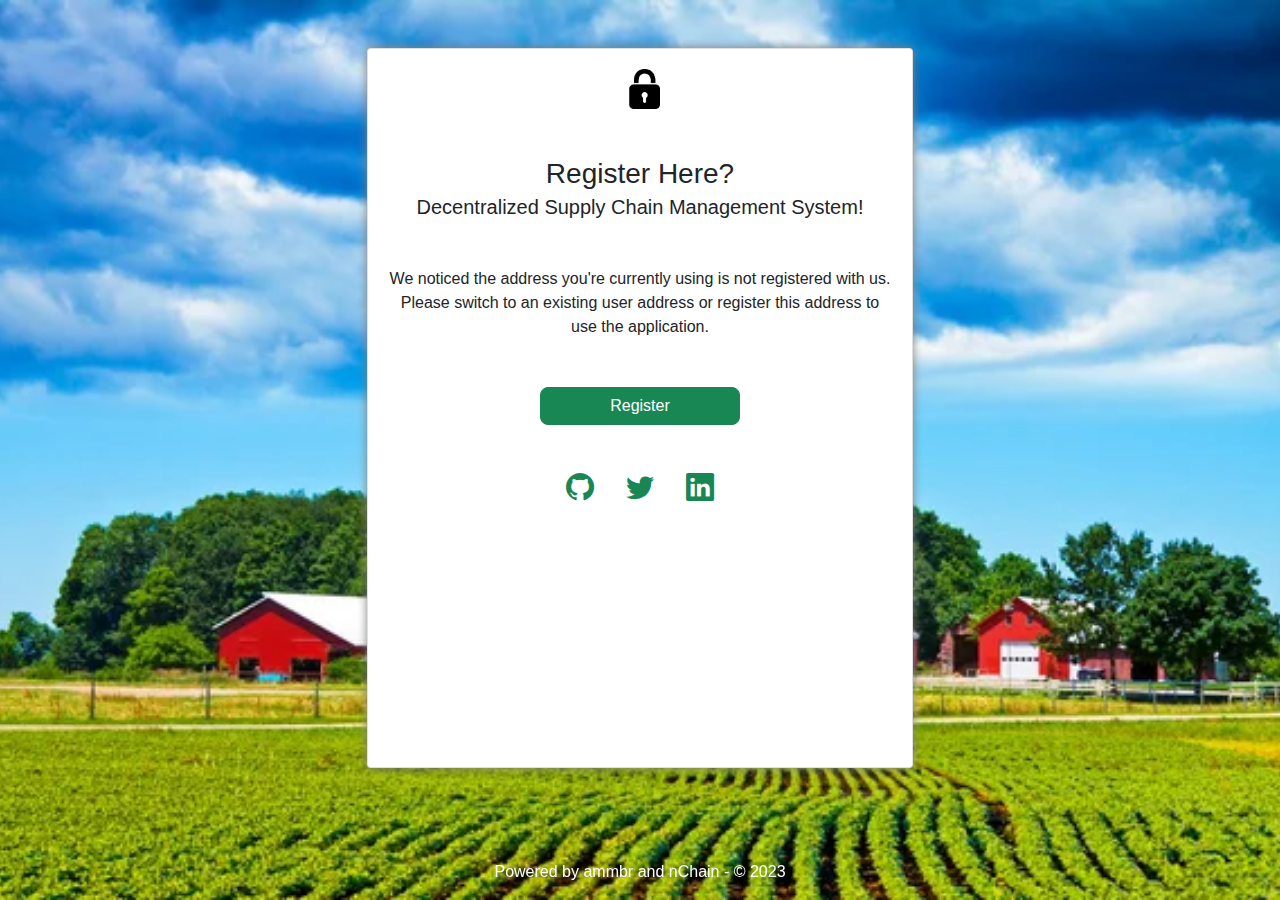
==== index.html @ d716570a "first commit of the farmer project" ====
<html>
<head>
<!-- Include bootstrap via CDN -->
<link rel="stylesheet" href="bootstrap-5.1.3-dist/css/bootstrap.min.css">
<link rel="stylesheet" href="index.css">
<link rel="stylesheet" href="https://cdn.jsdelivr.net/npm/bootstrap-icons@1.11.1/font/bootstrap-icons.css">
</head>
<body>
<!-- Change the background-image to background-color -->

<div class="container">
  <div class="row justify-content-center">
    <div class="col-md-6">
      <!-- Use a card component for the box -->
  
      <div class="card mt-5">
        <div class="card-body">
            <div class="d-flex justify-content-center">
           <img src="pngwing.com.png" alt="" width="40px">
        </div>
          <h1 class="card-title mt-5 h3 text-center">Register Here?</h1>
          <h5 class="card-subtitle mb-5 text-center">Decentralized Supply Chain Management System!</h5>
          <p class=" card-text">
            We noticed the address you're currently using is not registered with us. 
            Please switch to an existing user address or register this address to use the application.
        </p>
          <!-- Use a button component for the button -->
          <div class="d-flex justify-content-center mt-5">
            <a href="register.html"><button type="button" class="btn btn-success">Register</button></a>
          </div>
          

          <div class="d-flex justify-content-center mt-5 ">
            <i class="bi bi-github text-success px-3 fs-3"></i>
            <i class="bi bi-twitter text-success px-3 fs-3"></i>
            <i class="bi bi-linkedin text-success px-3 fs-3"></i>
          </div>
          
          
        </div>
      </div>
    </div>
  </div>
</div>
<div class="footer fixed-bottom">
  <p class="text-center text-white">Powered by ammbr and nChain - © 2023</p>
</div>
<!-- Include bootstrap and jQuery via CDN -->
<script src="https://code.jquery.com/jquery-3.5.1.slim.min.js"></script>
<script src="https://stackpath.bootstrapcdn.com/bootstrap/4.5.2/js/bootstrap.min.js"></script>
</body>
</html>
---- index.css ----
body {
    background-color: white;
    font-family: Arial, sans-serif;
    background-image: url(/depositphotos_7315837-stock-photo-storm-is-coming-on-american.jpg);
    background-repeat: no-repeat;
    background-size:cover ;
    background-position: bottom;
  }
  
  .card {
    /* Add box shadow to the card */
    box-shadow: 0px 0px 10px gray;
    height: 80vh !important;
  }
  
  .card-body {
    /* Add padding to the card body */
    padding: 20px;
  }
  
  .card-text {
    /* Add padding to the card text */
    text-align: center;

  }
  
  .btn {
    /* Add border radius to the button */
    border-radius: 8px;
    width: 200px;
  }
  .buttons{
    position: relative;
    left: 35px !important;
  }
  #successModal .modal-dialog {
    max-width: 35%; /* Adjust this value to increase the width as a percentage */
    height: 80vh; /* Adjust this value to increase the height as a percentage of the viewport height */
}
#modal-content{
  height:100px !important;
}
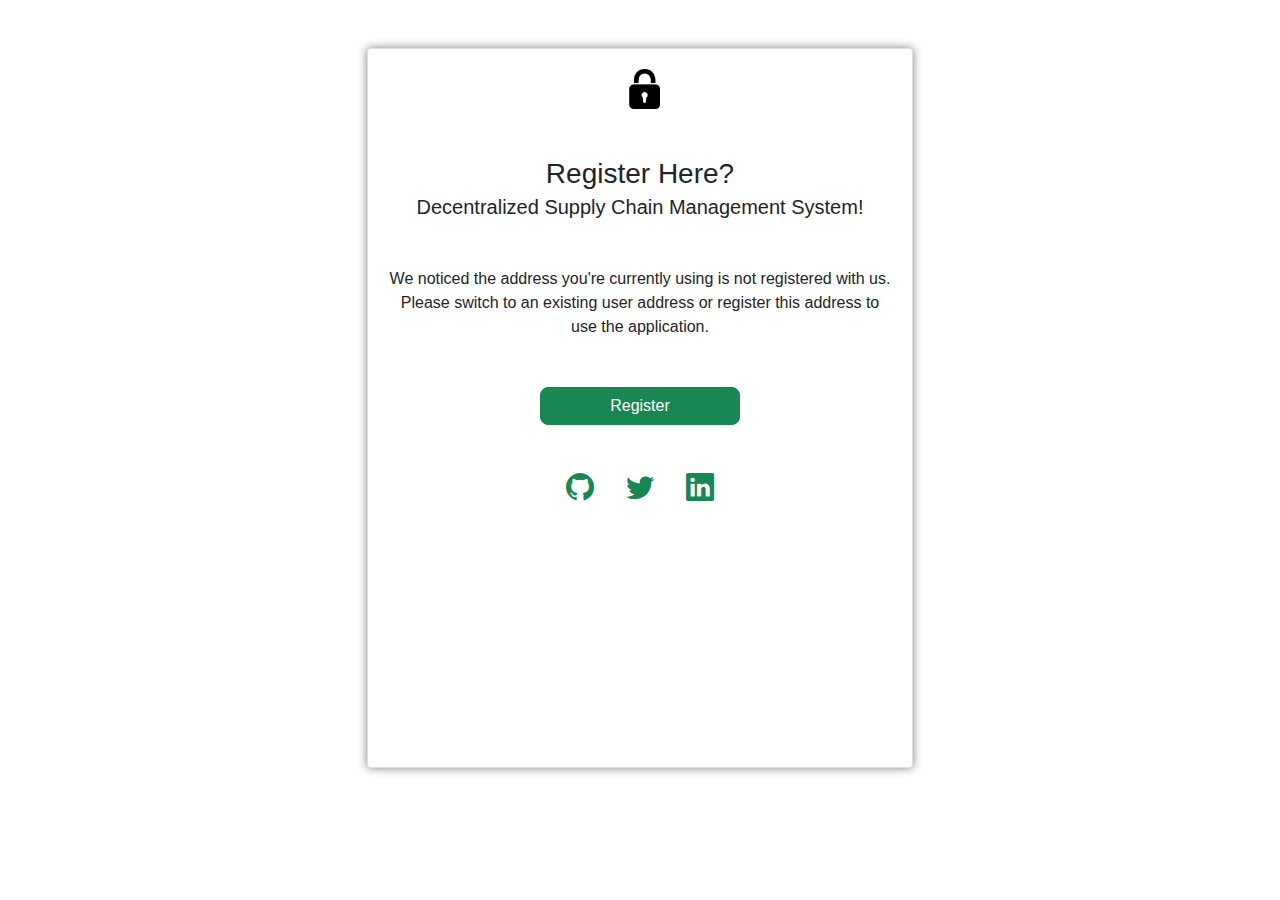
==== commit 11240ca5: "after added feature for displaying mesage on mobile" ====
--- a/index.html
+++ b/index.html
@@ -3,6 +3,7 @@
 <!-- Include bootstrap via CDN -->
 <link rel="stylesheet" href="bootstrap-5.1.3-dist/css/bootstrap.min.css">
 <link rel="stylesheet" href="index.css">
+<link href="https://cdn.jsdelivr.net/npm/bootstrap@5.3.2/dist/css/bootstrap.min.css" rel="stylesheet" integrity="sha384-T3c6CoIi6uLrA9TneNEoa7RxnatzjcDSCmG1MXxSR1GAsXEV/Dwwykc2MPK8M2HN" crossorigin="anonymous">
 <link rel="stylesheet" href="https://cdn.jsdelivr.net/npm/bootstrap-icons@1.11.1/font/bootstrap-icons.css">
 </head>
 <body>
@@ -42,11 +43,10 @@
     </div>
   </div>
 </div>
-<div class="footer fixed-bottom">
-  <p class="text-center text-white">Powered by ammbr and nChain - © 2023</p>
-</div>
+
 <!-- Include bootstrap and jQuery via CDN -->
 <script src="https://code.jquery.com/jquery-3.5.1.slim.min.js"></script>
 <script src="https://stackpath.bootstrapcdn.com/bootstrap/4.5.2/js/bootstrap.min.js"></script>
+<script src="https://cdn.jsdelivr.net/npm/bootstrap@5.3.2/dist/js/bootstrap.bundle.min.js" integrity="sha384-C6RzsynM9kWDrMNeT87bh95OGNyZPhcTNXj1NW7RuBCsyN/o0jlpcV8Qyq46cDfL" crossorigin="anonymous"></script>
 </body>
 </html>
--- a/index.css
+++ b/index.css
@@ -1,7 +1,7 @@
 body {
     background-color: white;
     font-family: Arial, sans-serif;
-    background-image: url(/depositphotos_7315837-stock-photo-storm-is-coming-on-american.jpg);
+
     background-repeat: no-repeat;
     background-size:cover ;
     background-position: bottom;
@@ -40,3 +40,7 @@
 #modal-content{
   height:100px !important;
 }
+.alert-warning{
+  z-index: 1;
+  background-color: blue;
+}
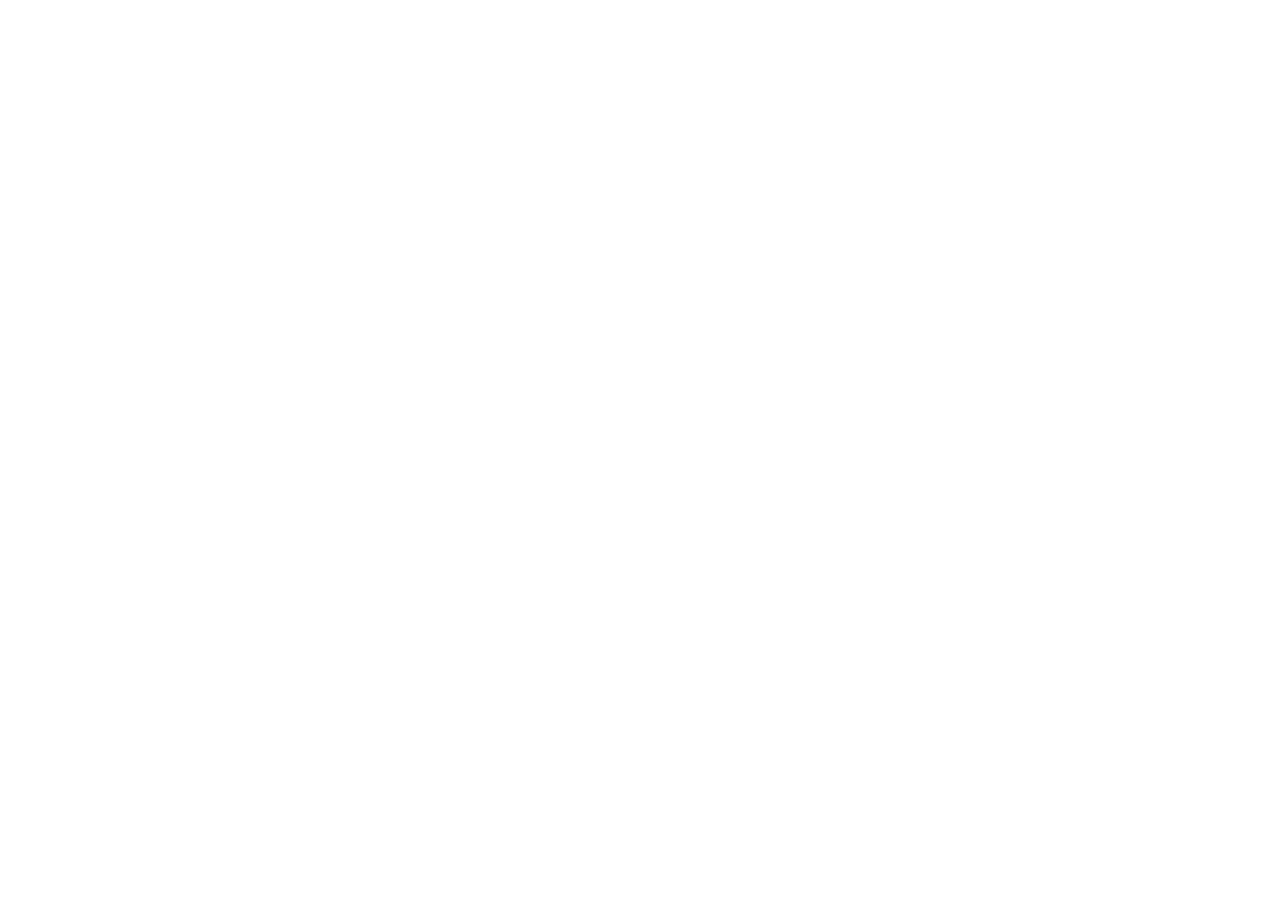
==== commit 17b46206: "Update index.html" ====
--- a/index.html
+++ b/index.html
@@ -11,9 +11,8 @@
 
 <div class="container">
   <div class="row justify-content-center">
-    <div class="col-md-6">
+    <div class="col-md-6 d-none">
       <!-- Use a card component for the box -->
-  
       <div class="card mt-5">
         <div class="card-body">
             <div class="d-flex justify-content-center">
@@ -42,6 +41,18 @@
       </div>
     </div>
   </div>
+  <div class="container d-flex mobile-alert-box justify-content-center ">
+  <div class="col-12 d-lg-none">
+        <!-- Content for smaller screens (hidden on desktop) styled as an alert box -->
+        <div class="alert mt-5 alert-success" role="alert">
+          <h2 class="alert-heading text-center p-3">SWITCH TO DESKTOP VIEW!!!</h2>
+          <h6 class="under fs-5">This is under development, for a better experience, please switch to a desktop view or a larger screen.</h6>
+          <p class="mt-5"> - Usman Arazak</p>
+        </div>
+      </div>
+  </div>
+    </div>
+  </div>
 </div>
 
 <!-- Include bootstrap and jQuery via CDN -->
--- a/index.css
+++ b/index.css
@@ -40,7 +40,11 @@
 #modal-content{
   height:100px !important;
 }
-.alert-warning{
-  z-index: 1;
-  background-color: blue;
+.under{
+  text-indent: 10px;
+  text-align: center;
 }
+.alert{
+  position: relative;
+  top: 50%;
+}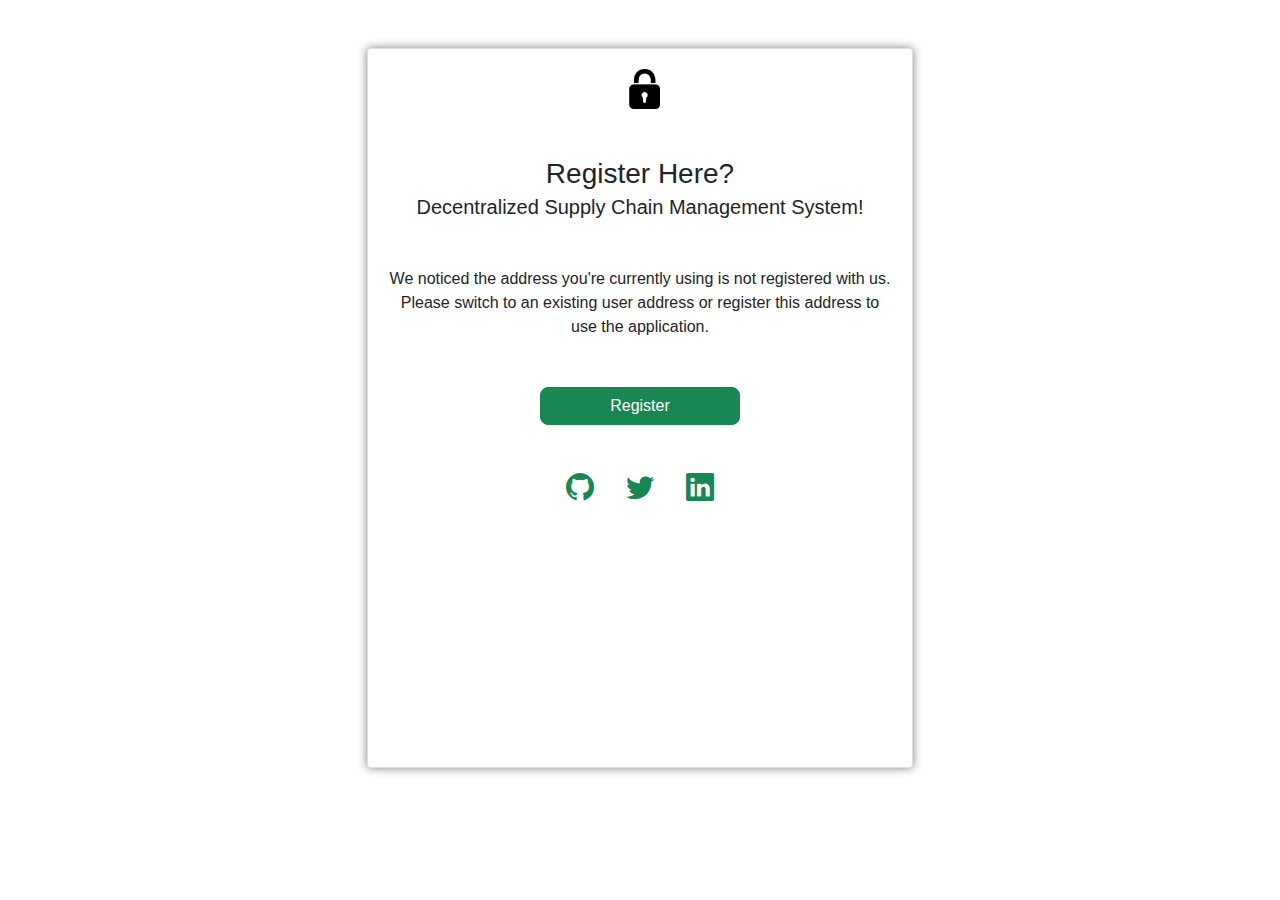
==== commit 00e264f8: "changes the display settings for index" ====
--- a/index.html
+++ b/index.html
@@ -11,7 +11,7 @@
 
 <div class="container">
   <div class="row justify-content-center">
-    <div class="col-md-6 d-none">
+    <div class="col-md-6 d-none d-lg-block">
       <!-- Use a card component for the box -->
       <div class="card mt-5">
         <div class="card-body">
@@ -47,7 +47,6 @@
         <div class="alert mt-5 alert-success" role="alert">
           <h2 class="alert-heading text-center p-3">SWITCH TO DESKTOP VIEW!!!</h2>
           <h6 class="under fs-5">This is under development, for a better experience, please switch to a desktop view or a larger screen.</h6>
-          <p class="mt-5"> - Usman Arazak</p>
         </div>
       </div>
   </div>
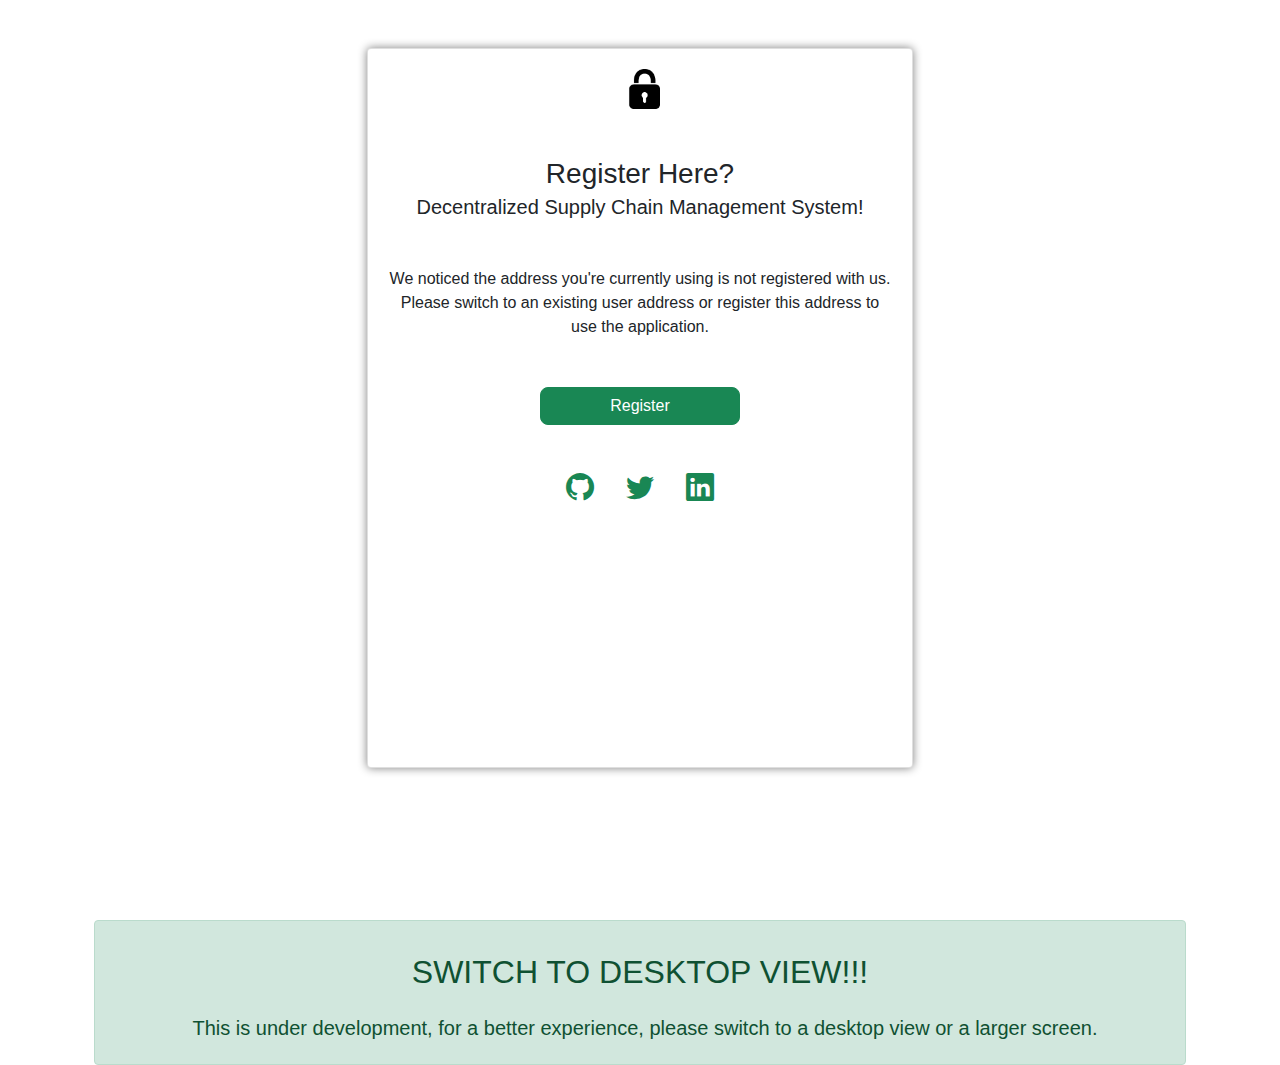
==== commit a783b444: "Update in display settings" ====
--- a/index.html
+++ b/index.html
@@ -42,7 +42,7 @@
     </div>
   </div>
   <div class="container d-flex mobile-alert-box justify-content-center ">
-  <div class="col-12 d-lg-none">
+  <div class="col-12 d-sm">
         <!-- Content for smaller screens (hidden on desktop) styled as an alert box -->
         <div class="alert mt-5 alert-success" role="alert">
           <h2 class="alert-heading text-center p-3">SWITCH TO DESKTOP VIEW!!!</h2>
